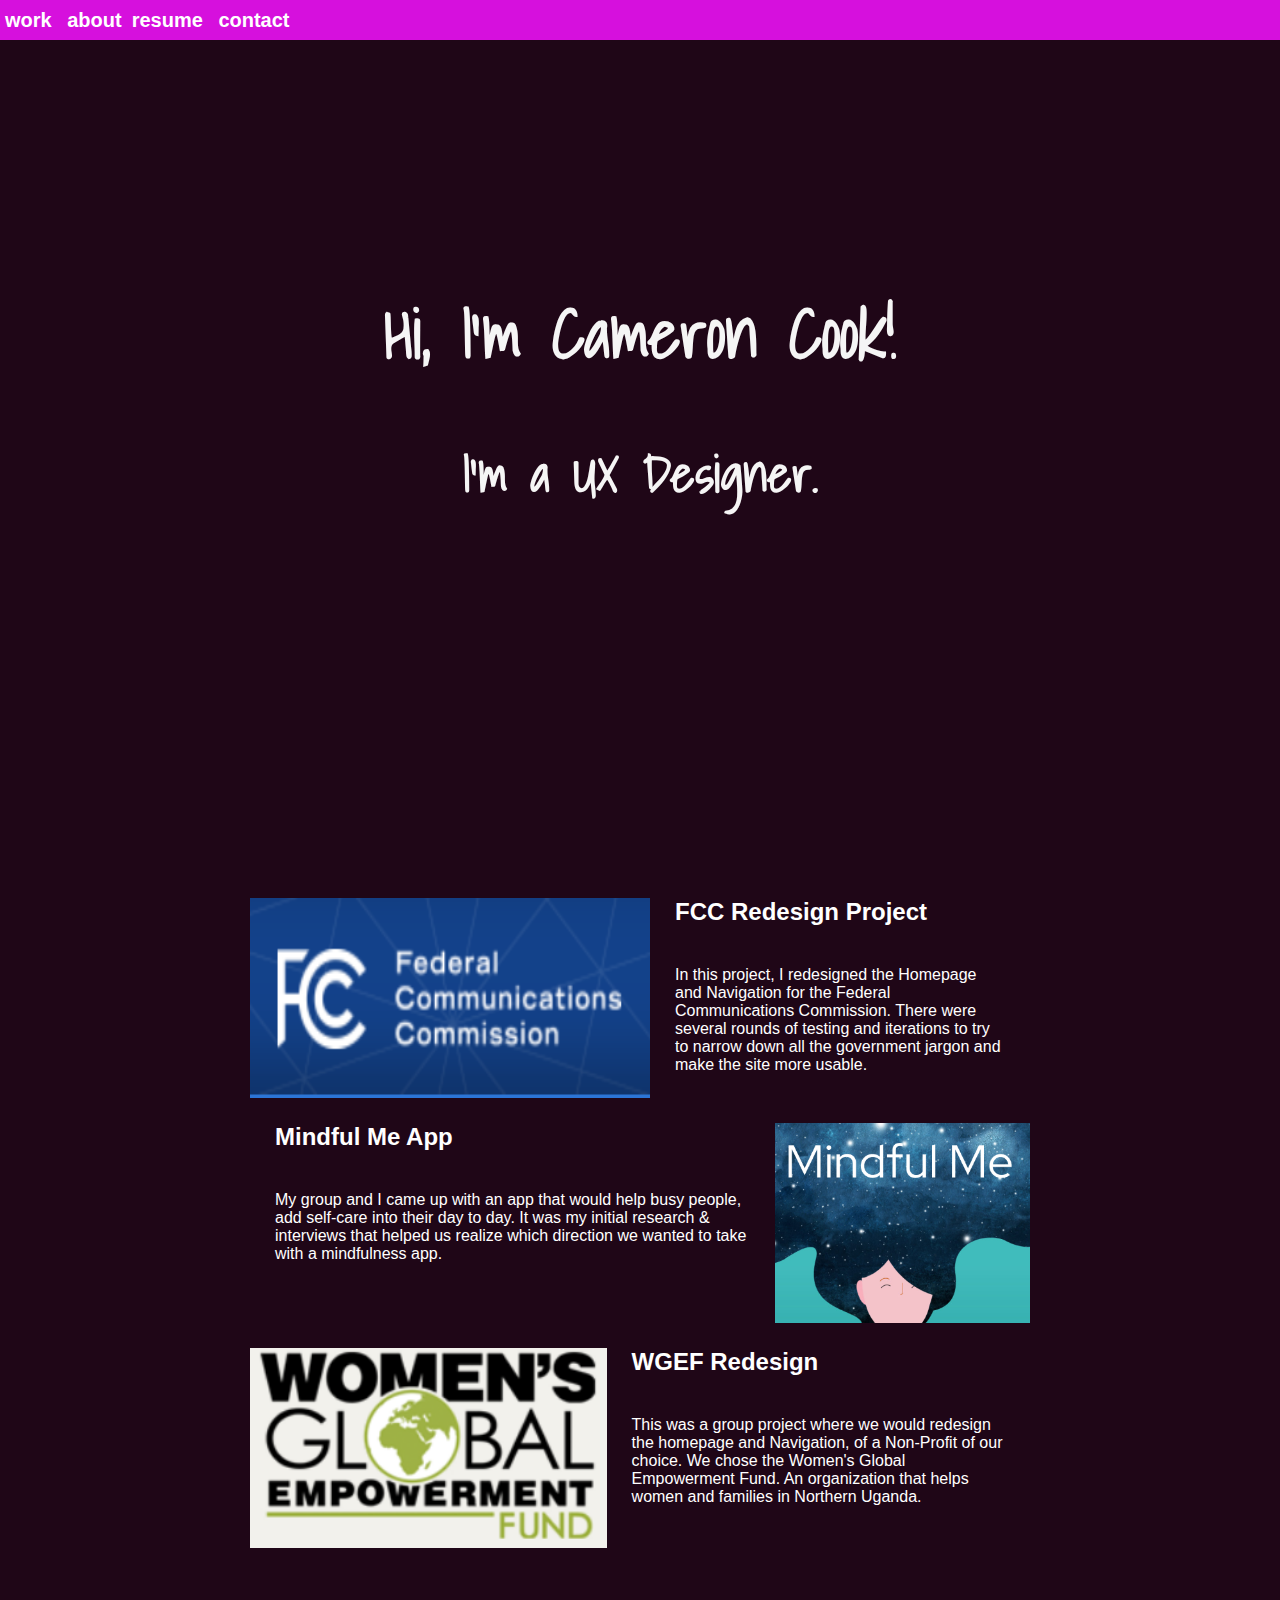
==== index.html @ 0c5d4fb8 "Updated Repository HW 20" ====
<!DOCTYPE html>
<html lang="en">
  <head>
    <link rel="stylesheet" href="https://maxcdn.bootstrapcdn.com/font-awesome/4.4.0/css/font-awesome.min.css">
<link rel="preconnect" href="https://fonts.googleapis.com">
<link rel="preconnect" href="https://fonts.gstatic.com" crossorigin>
<link href="https://fonts.googleapis.com/css2?family=Shadows+Into+Light&display=swap" rel="stylesheet">

    <link rel="stylesheet" type="text/css" href="./Static/styles/style.css" />
    <meta charset="UTF-8" />
    <meta http-equiv="X-UA-Compatible" content="IE=edge" />
    <meta name="viewport" content="width=device-width, initial-scale=1.0" />
    
    <title>Camerons portfolio</title>
  </head>
  
  <body>
    <nav class="nav-bar">
      <div class="nav-link-left">
        <a class="nav-link" >work</a>
        <a class="nav-link" href="about.html">about</a>
      </div>

      <div class="nav-link-right">
        <a class="nav-link" href="resume.html">resume</a>
        <a class="nav-link" href="contact.html">contact</a>
      </div>
    </nav>
    <main>
      <section class="introline">
        <h1 class="intro">Hi, I'm Cameron Cook!</h1>
        <h2 class="uxdesigner">I'm a UX Designer.</h2>
      </section>
      <section class="portfoliomain">
        <!--Portfolio -->
          <div class="FCCLogo">
            <img src="./Static/FCCLogo.png" alt="FCC logo" class="project-images" />
            <div class="content-wrapper">
              <h5 class="FCClabel">FCC Redesign Project</h5>
              <p class="FCCBody">
               In this project, I redesigned the Homepage and Navigation for the Federal Communications Commission. There were several rounds of testing and iterations to try to narrow down all the government jargon and make the site more usable. 
              </p>
            </div>
          </div>
          <div class="Mindfullogo">
            <img src="./Static/MindfulMe.png" alt="Mindful me cover" class="project-images" />
            <div class="content-wrapper">
              <h5 class="Mindfullable">Mindful Me App</h5>
              <p class="MindfulBody">
              My group and I came up with an app that would help busy people, add self-care into their day to day. It was my initial research & interviews that helped us realize which direction we wanted to take with a mindfulness app. 
              </p>
            </div>
          </div>
        <div class="WGEFlogo">
          <img src="./Static/WGEF.png" alt="WGEF Logo" class="project-images" />
          <div class="content-wrapper">
            <h5 class="WGEFLable">WGEF Redesign</h5>
            <p class="WGEFBody">
            This was a group project where we would redesign the homepage and Navigation, of a Non-Profit of our choice. We chose the Women's Global Empowerment Fund. An organization that helps women and families in Northern Uganda.
            </p>
          </div>
        </div>
      </section>
      <footer class="footer">
        <div class="contactbuttons">
         
          <div class="badge-base LI-profile-badge" data-locale="en_US" data-size="medium" data-theme="dark" data-type="VERTICAL" data-vanity="cameron-c-cook" data-version="v1"><a class="badge-base__link LI-simple-link" href="https://www.linkedin.com/in/cameron-c-cook?trk=profile-badge"><i class="fa fa-linkedin fa-3x"></i></a></div>
              
        </div>
      </footer>
    </main>
  </body>
</html>
---- Static/styles/style.css ----
body,
html{
      height: 100%;
}

.nav-link,
.nav-bar {
    color: white;
}

body {
    background-color: #1F0617;
}
.nav-bar {
    display: flex;
    flex-direction: row;
    background-color: #D610DD;
    font-family: 'Trebuchet MS', 'Lucida Sans Unicode', 'Lucida Grande', 'Lucida Sans', Arial, sans-serif;
    font-size: 20px;
    font-weight: bolder;
}

.nav-link {
    display: inline-flex;
    height: 40px;
    align-items: center;
    padding: 0 5px;
}

.introline {
    text-align: center;
    font-size: 34px;
    padding-top: 15%;
    color: whitesmoke;
    font-family: 'Shadows Into Light',cursive;
}

.portfoliomain {
    margin-top: 30%;
    margin-left: 250px;
    margin-right: 250px;
}

.FCCLogo {
    display: flex;
    text-align: left;
    margin-bottom: 25px;
}

.FCClabel {
    text-align: left;
    color:white;
    font-family:'Franklin Gothic Medium', 'Arial Narrow', Arial, sans-serif;
    font-size: 1.5rem;
}
.FCCBody {
    text-align: left;
    color:white;
    font-family: Arial, Helvetica, sans-serif;
    font-size: 1rem;
}
.Mindfullogo {
    display: flex;
    flex-direction: row-reverse;
    text-align: left;
    margin-bottom: 25px;
}
.Mindfullable {
    text-align: left;
    color: white;
    font-family: 'Franklin Gothic Medium', 'Arial Narrow', Arial, sans-serif;
    font-size: 1.5rem;
}
.MindfulBody {
    color:white;
    text-align: left;
    font-family: Arial, Helvetica, sans-serif;
    font-size: 1rem;
}
.WGEFlogo {
    display: flex;
    text-align: left;
    margin-bottom: 25px;
}
.WGEFLable {
    color: white;
    text-align: left;
    font-family:'Franklin Gothic Medium', 'Arial Narrow', Arial, sans-serif;
    font-size: 1.5rem;
    font-weight: bold;
}
.WGEFBody {
    color:white;
    text-align:left;
    font-family: Arial, Helvetica, sans-serif;
    font-size: 1rem;
    margin-bottom: 20%;
}
.footer {
    display: flex;
    flex-direction: row;
    margin-top: 50%;
    text-align: center;
    background-color: #D610DD;
}
.contactbuttons {
  padding: 16px 32px;
  font-size: 16px;
  margin: 4px 2px;
  font-family: 'Trebuchet MS', 'Lucida Sans Unicode', 'Lucida Grande', 'Lucida Sans', Arial, sans-serif;
  font-weight: bold;
 }

.project-images {
    height: 200px;
    width: auto;
    max-width: 400px;
}
h5 {
    margin-top: unset;
}
.content-wrapper {
    margin: 0 25px;
}

@media only screen and (max-width: 600px) {
    .nav-link-left,
    .nav-link-right,
    .nav-bar {
        display: flex;
        flex-direction: column;
    }

    .project-images {
        height: 100px;
        width: 100px;
    }

    .FCCLogo,
    .WGEFlogo, 
    .Mindfullogo {
        align-items: center;
        flex-direction: column;
    }
    .intro {
        font-size: 50%;
    }
    body {
        background-color: black;
    }
}
.aboutMe {
    font-family: 'Trebuchet MS', 'Lucida Sans Unicode', 'Lucida Grande', 'Lucida Sans', Arial, sans-serif;
    align-items: center;
    color:whitesmoke;
    margin-top: 10%;
    margin-left: 25%;
    margin-right: 25%;
    font-size: 12px;
}

.aboutMePhoto {
    display: flex;
    flex-direction: column;
    align-items: center;
    margin-top: 5%;
    margin-left: 30%;
}

.myStory {
    margin-top: 40px;
}

.myResume {
    display:flex;
    flex-direction: column;
    font-size: 25px;
    color:cornflowerblue;
    margin-inline-start: 25%;
    margin-inline-end: 25%;
}

@charset "utf-8";
/* CSS Document */
body{
	margin:0px;
	padding: 0px;
}
a{
	text-decoration:none;
}

#contact{
	position: absolute;
	left: 50%;
	top: 50%;
	transform: translate(-50%,-50%);
	display: flex;
	align-items: center;
}

.contact-box{
	background-color:#434445;
	display: flex;
	flex-direction: column;
	justify-content: center;
	align-items: center;
	padding: 30px 30px;
	box-shadow: 2px 0px 30px rgba(0,0,0,0.1);
}
.c-heading h1{
	font-family: Roboto;
	color: #e7eef3;
	font-size: 2.5rem;
	font-weight: lighter;
	margin: 0px;
	padding: 0px;
}
.c-heading p{
	font-family: Roboto;
	color:#cecece;
	font-size: 0.8rem;
	font-weight: lighter;
	margin: 0px;
	padding: 0px;
	text-align: center;
}
.c-inputs{
	margin: 15px 0px;
	display: flex;
	flex-direction: column;
	justify-content: center;
	align-items: center;
}
.c-inputs input{
	width:250px;
	height: 45px;
	background-color:transparent; 
	border: none;
	border-bottom: 1px solid rgba(251,251,251,0.1);
	outline: none;
	margin: 10px 0px;
	padding: 10px;
	box-sizing: border-box;
	color: #f4f4f4;
	display: flex;
}
.c-inputs textarea{
	width:250px !important;
	height: 200px !important;
	outline: none;
	background-color: transparent;
	border:1px solid rgba(82,82,82,1);
	color: #f4f4f4;
	padding: 10px;
	font-size: 1.2rem;
	box-sizing: border-box;
}
.c-inputs button{
	width:200px;
	height: 40px;
	background-color: #FFFFFF;
	border: none;
	outline: none;
	margin-top: 20px;
	border-radius: 10px;
	box-shadow: 2px 2px 30px rgba(0,0,0,0.1);
	letter-spacing: 1px;
}
.c-inputs input:focus{
	border-bottom: 1px solid rgba(252,252,252,1.00);
	transition: all ease 0.5s;
}
.c-inputs textarea:focus{
	border: none;
	border-bottom: 1px solid rgba(255,255,255,1.00);
	transition: all ease 0.5s;
	background-color: rgba(0,0,0,0.1);
}
.c-inputs button:active{
	transform: scale(1.02);
}

}
@media(max-width:1100px){
	.map{
		display: none;
	}
}
@media(max-width:450px){
	.social{
		display: none;
	}
	.contact-box{
		width: 100%;
		height: 100vh;
		box-sizing: border-box;
	}
	#contact{
		position: static;
		transform: translate(0,0);
		width:100%;
		height: 100vh;
		box-sizing: border-box;
	}
	.c-heading h1{
		font-size: 2.2rem;
		text-align: center;
	}
	
}

#myBtn {
    background-color: violet;
}

.fa {
    margin-left: 550px;
    text-align: center;
}

.fa:hover {
    opacity: 0.7;
}

.fa-linkedin {
    color: white;
}
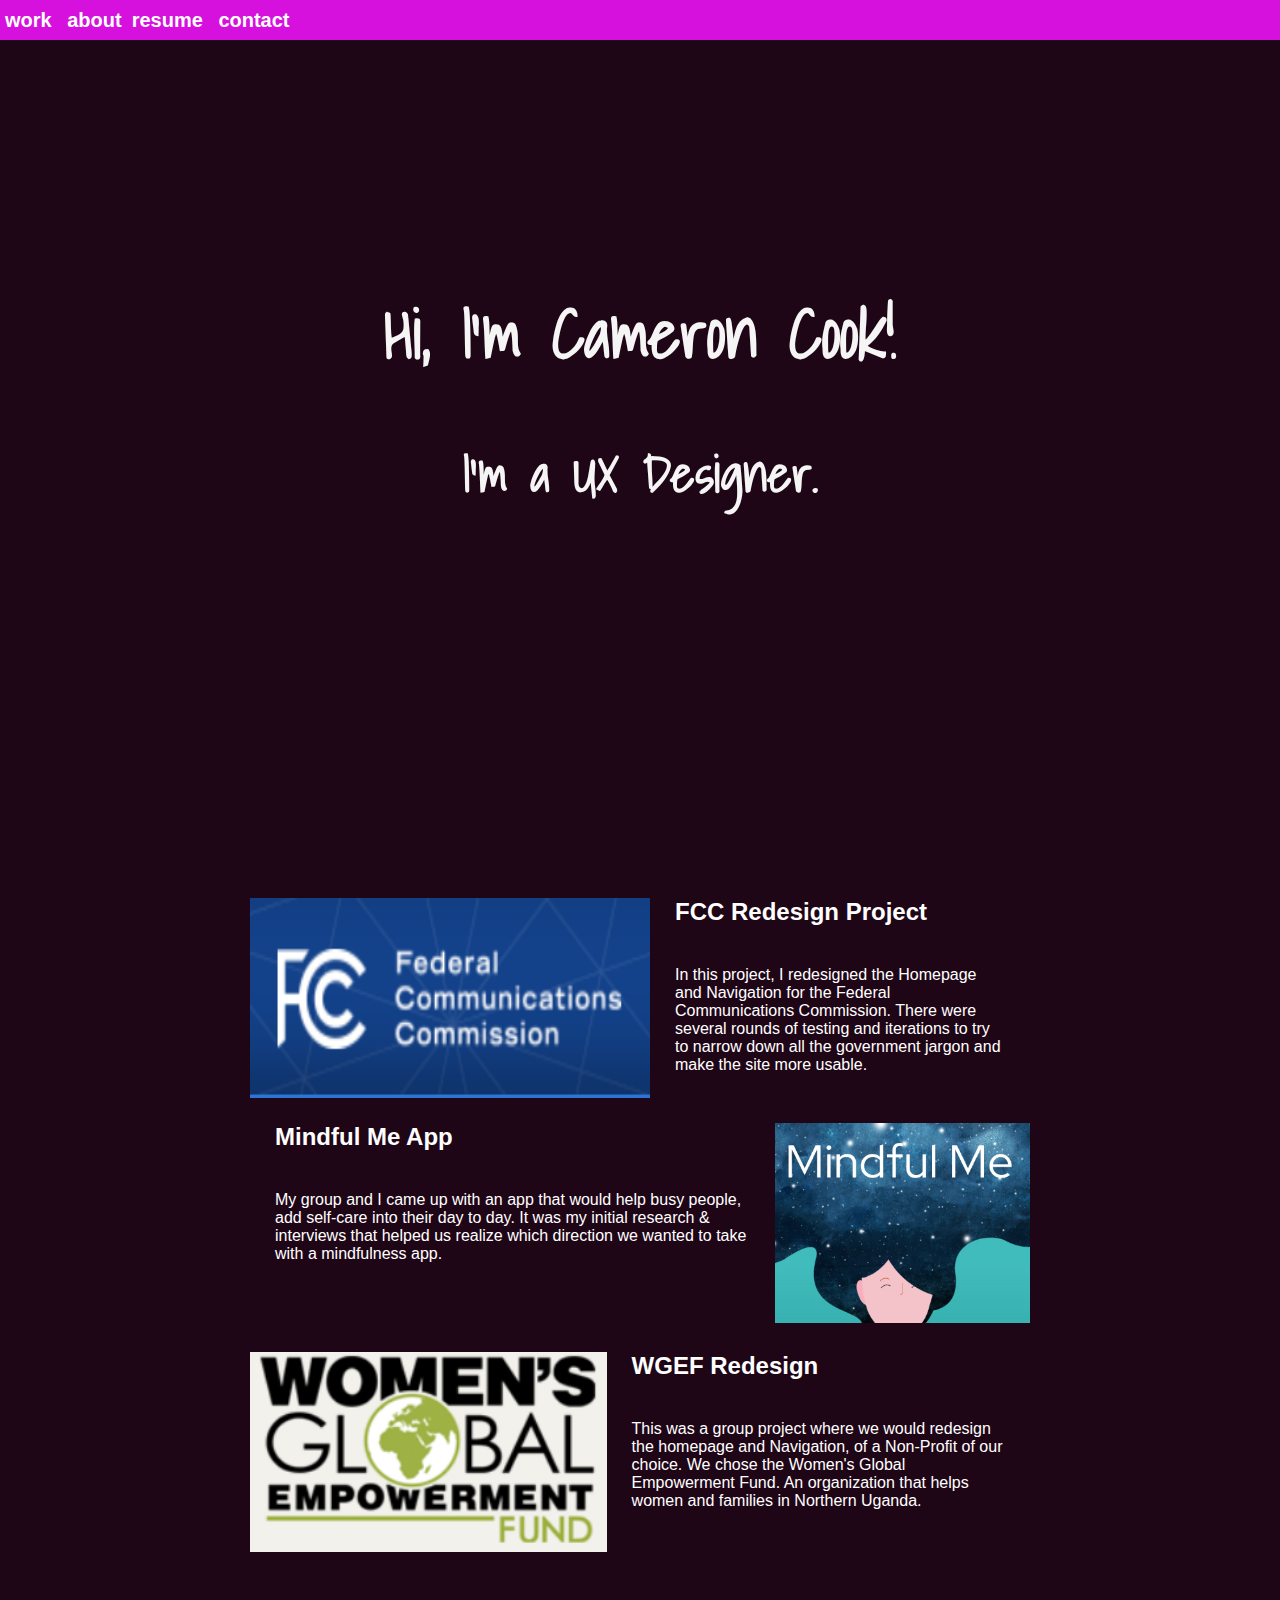
==== commit 3e5564c2: "adding more Bootstrap to HTML" ====
--- a/index.html
+++ b/index.html
@@ -43,9 +43,9 @@
             </div>
           </div>
           <div class="Mindfullogo">
-            <img src="./Static/MindfulMe.png" alt="Mindful me cover" class="project-images" />
+            <a href="mindfulme.html"> <img src="./Static/MindfulMe.png" alt="Mindful me cover" class="project-images"/></a>
             <div class="content-wrapper">
-              <h5 class="Mindfullable">Mindful Me App</h5>
+              <h5 class="Mindfullable" >Mindful Me App</h5>
               <p class="MindfulBody">
               My group and I came up with an app that would help busy people, add self-care into their day to day. It was my initial research & interviews that helped us realize which direction we wanted to take with a mindfulness app. 
               </p>
--- a/Static/styles/style.css
+++ b/Static/styles/style.css
@@ -326,5 +326,22 @@
 .fa-linkedin {
     color: white;
 }
-
-
+.jumbotron {
+    color:white;
+    padding:60px 50px;
+    font-size: 15px;
+    font-family: 'Trebuchet MS', 'Lucida Sans Unicode', 'Lucida Grande', 'Lucida Sans', Arial, sans-serif;
+    text-align: center;
+}
+.container {
+    color: white;
+    padding:60px 50px;
+    font-size: 15px;
+    font-family: 'Trebuchet MS', 'Lucida Sans Unicode', 'Lucida Grande', 'Lucida Sans', Arial, sans-serif;
+    text-align: center;
+}
+
+.col-sm-4 {
+    margin-top: 20%;
+}
+
